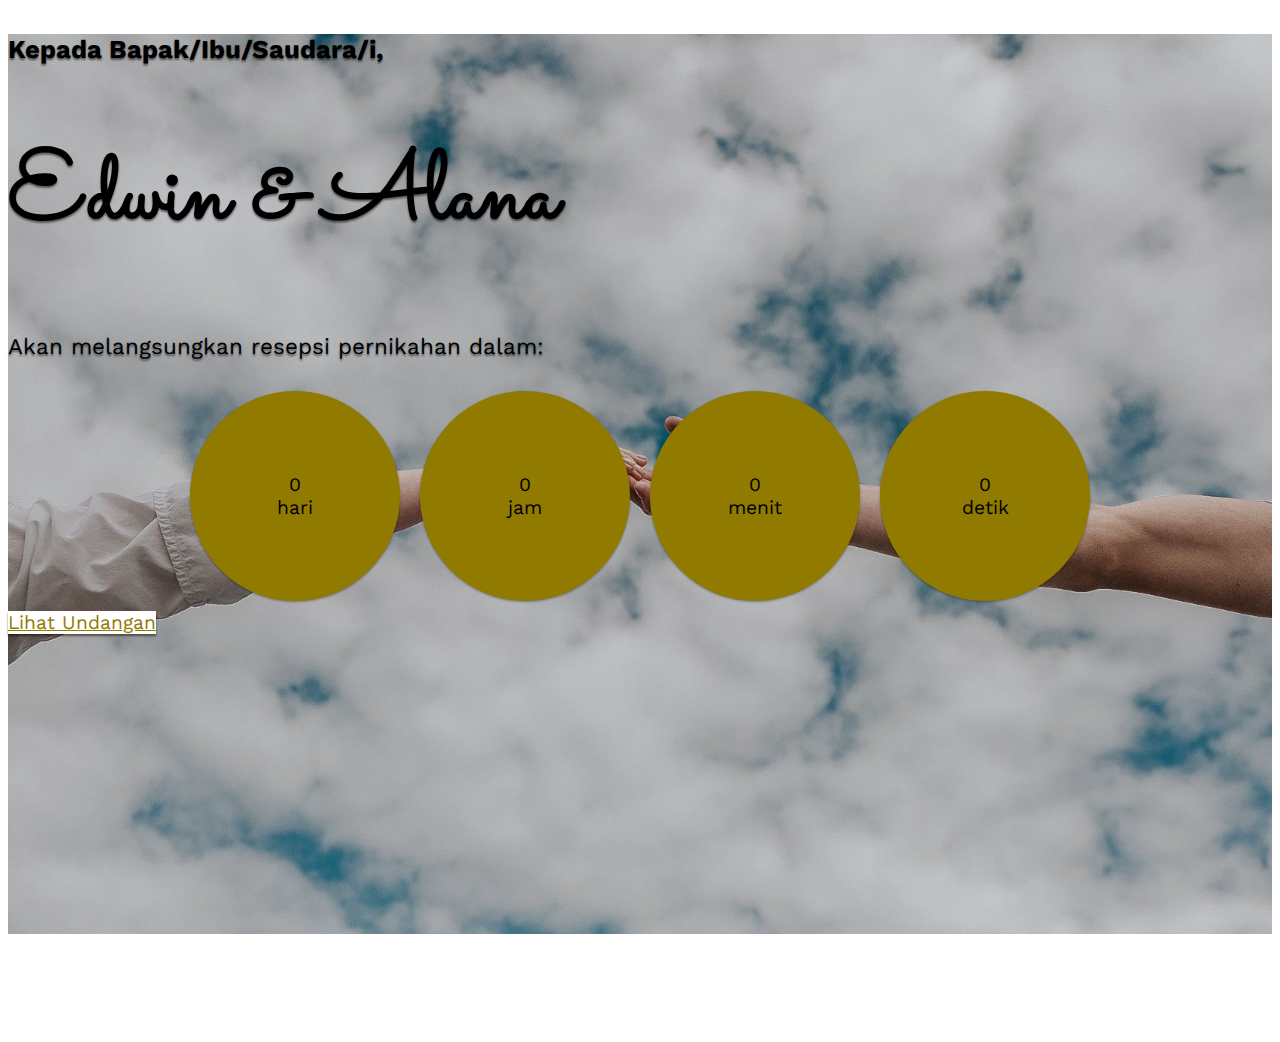
==== index.html @ bcf6af93 "add new feature" ====
<!DOCTYPE html>
<html lang="en">
  <head>
    <meta charset="utf-8" />
    <meta name="viewport" content="width=device-width, initial-scale=1" />
    <title>Invitation Homepage</title>
    <link
      href="https://cdn.jsdelivr.net/npm/bootstrap@5.3.0/dist/css/bootstrap.min.css"
      rel="stylesheet"
      integrity="sha384-9ndCyUaIbzAi2FUVXJi0CjmCapSmO7SnpJef0486qhLnuZ2cdeRhO02iuK6FUUVM"
      crossorigin="anonymous"
    />
    <link rel="preconnect" href="https://fonts.googleapis.com" />
    <link rel="preconnect" href="https://fonts.gstatic.com" crossorigin />
    <link
      href="https://fonts.googleapis.com/css2?family=Sacramento&family=Work+Sans:wght@100;300;400;600;700&display=swap"
      rel="stylesheet"
    />

    <!---Simply count down-->
    <link rel="stylesheet" href="countdown/simplyCountdown.theme.default.css" />
    <script src="countdown/simplyCountdown.min.js"></script>
    <!--countdown end-->
    <!-- Bootstrap Icon -->
    <link
      rel="stylesheet"
      href="https://cdn.jsdelivr.net/npm/bootstrap-icons@1.10.5/font/bootstrap-icons.css"
    />

    <link rel="stylesheet" href="style.css" />
  </head>
  <body>
    <section
      id="hero"
      class="hero w-100 h-100 p-3 mx-auto text-center d-flex justify-content-center align-items-center text-white"
    >
      <main>
        <!-- Header Start -->
        <h4>Kepada Bapak/Ibu/Saudara/i,</h4>
        <h1>Edwin & Alana</h1>
        <p>Akan melangsungkan resepsi pernikahan dalam:</p>
        <!--Header End -->
        <div class="simply-countdown"></div>
        <a href="./undangan.html" class="btn btn-lg mt-4">Lihat Undangan</a>
      </main>
    </section>

    <script
      src="https://cdn.jsdelivr.net/npm/bootstrap@5.3.0/dist/js/bootstrap.bundle.min.js"
      integrity="sha384-geWF76RCwLtnZ8qwWowPQNguL3RmwHVBC9FhGdlKrxdiJJigb/j/68SIy3Te4Bkz"
      crossorigin="anonymous"
    ></script>
    <script>
      simplyCountdown(".simply-countdown", {
        year: 2023, // required
        month: 12, // required
        day: 28, // required
        hours: 8, // Default is 0 [0-23] integer
        words: {
          //words displayed into the countdown
          days: { singular: "hari", plural: "hari" },
          hours: { singular: "jam", plural: "jam" },
          minutes: { singular: "menit", plural: "menit" },
          seconds: { singular: "detik", plural: "detik" },
        },
      });
    </script>
  </body>
</html>
---- countdown/simplyCountdown.theme.default.css ----
.simply-countdown {
    overflow: hidden;
    display: table;
    margin: auto;

}

.simply-countdown>.simply-section {
    width: 50px;
    height: 50px;
    padding: 80px;
    display: flex;
    align-items: center;
    justify-content: center;
    float: left;
    margin: 10px;
    background: var(--pink);
    box-shadow: 0 1px 3px rgba(0, 0, 0, .12), 0 1px 2px rgba(0, 0, 0, .24);
    border-radius: 50%;
}


.simply-countdown>.simply-section .simply-amount, .simply-countdown>.simply-section .simply-word {
    display: block;
    text-align: center;
}

.simply-amount>.simply-section .simply-amount {
    font-size: 1.6rem;
}
---- style.css ----
:root {
    --pink: #907a00;
    --bg: #0a0a0a;
    --shadow: 0 2px 2px rgb(0 0 0 / 0.5);
}

body {
    font-size: 1.2rem;
    font-family: 'Work Sans', sans-serif;
    min-height: 1000px;
}

.hero::before {
    content: '';
    position: absolute;
    top: 0;
    left: 0;
    width: 100%;
    height: 100%;
    background-image: url(img/bg-prewed.jpeg);
    background-size: cover;
    background-position: center;
    z-index: -1;
}

.hero {
    position: relative;
    min-height: 100vh;
}

.hero h1, .hero h4, .hero p {
    text-shadow: var(--shadow);
}

.hero h1 {
    font-family: 'Sacramento', cursive;
    font-size: 6rem;
}

.hero h4 {
    font-size: 1.6rem;
}

.hero p {
    font-size: 1.4rem;
}

.hero a {
    color: var(--pink);
    background-color: white;
    box-shadow: var(--shadow);
}

.hero a:hover {
    background-color: var(--pink);
    color: white;
}

.mynavbar {
    background-color: rgba(255, 255, 255, 0.3) !important;
    backdrop-filter: blur(4px);
}

.mynavbar .offcanvas {
    height: 100vh;
}

.mynavbar .navbar-brand,
.mynavbar .offcanvas-title {
    font-family: 'sacramento', cursive;
    font-size: 3.2rem;
    font-weight: bold;
    position: relative;
}

.mynavbar .nav-link {
    text-transform: uppercase;
}

.home {
    background-image: url(img/flower.png);
    background-size: cover;
    min-height: 100vh;
    margin-top: -6rem;
    padding-top: 15rem;
    padding-bottom: 5rem;

}

.home h2,
.info h2 {
    color: var(--pink);
    font-family: 'sacramento', cursive;
    font-size: 5rem;
    font-weight: bold;
}

.home h3 {
    color: #444;
    font-size: 1.5rem;
    margin-bottom: 1rem;
}

.home p {
    font-size: 1.1rem;
    color: black;
}

.home .couple {
    margin-top: 100px;
}

.home .couple h3 {
    font-family: 'sacramento', cursive;
    font-size: 2.4rem;
    color: var(--pink);
}

.home .couple img {
    width: 100%;
}

.home .heart {
    width: 50px;
    height: 50px;
    background-color: white;
    display: flex;
    border-radius: 50%;
    box-shadow: 0 0 5px rgba(0, 0, 0, 0.5);
    position: absolute;
    left: 50%;
    transform: translateX(-50%) translateY(60px);
}

.home .heart i {
    margin: auto;
    color: var(--pink);
}

.info {
    background-image: url(img/flower.png);
    background-size: cover;
    color: black;
    min-height: 100vh;
    margin-top: -6rem;
    padding-top: 15rem;
    padding-bottom: 5rem;
}

.info .alamat {
    font-size: 1.1rem;
}

.info .description {
    font-size: 1rem;
    font-weight: 300;
}

.info .card {
    background-color: rgba(255, 255, 255, 0.2) !important;
    color: black !important;
    border: 1px solid #999;
}

.info .card-header {
    border-bottom: 1px solid #999;
    text-transform: uppercase;
    letter-spacing: 0.1rem;
}

.info .card-body {
    font-size: 1rem;
}

.info .card-footer {
    border-top: 1px solid #999;
    font-size: 0.9rem;
    font-weight: 300;
}

.gallery {
    display: grid;
    grid-template-columns: repeat(auto-fill, minmax(300px, 1fr));
    grid-gap: 10px;
    padding: 20px;
}

.gallery body {
    font-family: Arial, sans-serif;
    margin: 0;
    padding: 0;
}

.gallery-header {
    background-color: #333;
    color: #fff;
    padding: 5px;
    position: relative;
    text-align: center;
}

.gallery h1 {
    margin: 0;
}

.gallery img {
    width: 100%;
    height: auto;
    position: relative;
}

.gallery-footer {
    background-color: var(--bg);
    color: white;
    text-align: center;
    padding: 0.1px;
    position: fixed;
    bottom: 0;
    left: 0;
    font-size: 1rem;
    width: 100%;
}

.story {
    text-align: justify;
    line-height: 1.6;
}

.story body {
    font-family: Arial, sans-serif;
    background-color: #f0f0f0;
    margin: 0;
    padding: 0;
}

.story-header {
    background-color: #333;
    color: #fff;
    padding: 20px;
    text-align: center;
}

.story h1 {
    margin: 0;
}

.story .container {
    max-width: 800px;
    margin: 20px auto;
    padding: 20px;
    background-color: #fff;
    border-radius: 5px;
    box-shadow: 0 2px 5px rgba(0, 0, 0, 0.1);
}

.story .image {
    display: block;
    max-width: 100%;
    height: auto;
    margin: 20px auto;
}

.story-footer {
    background-color: #333;
    color: #fff;
    text-align: center;
    padding: 10px;
    position: fixed;
    bottom: 0;
    left: 0;
    width: 100%;
}

/* Media Query */

/* Extra Large */

@media (max-width: 1200px) {
    .home .heart {
        transform: translateX(-50%) translateY(45px)
    }
}

/* Laptop */
@media (max-width: 992px) {
    html {
        font-size: 75%;
    }

    .simply-countdown>.simply-section {
        padding: 70px;
    }

    .home .heart {
        display: none;
    }
}

/* tablet */
@media (max-width: 768px) {
    html {
        font-size: 65%;
    }

    .simply-countdown>.simply-section {
        padding: 60px;
        margin: 5px;
    }

    .mynavbar .nav-link {
        font-size: 2rem;
        text-align: center;
    }

}

/* mobile phone */
@media (max-width: 576px) {
    html {
        font-size: 60%;
    }

    .simply-countdown>.simply-section {
        padding: 45px;
        margin: 3px;
    }
}
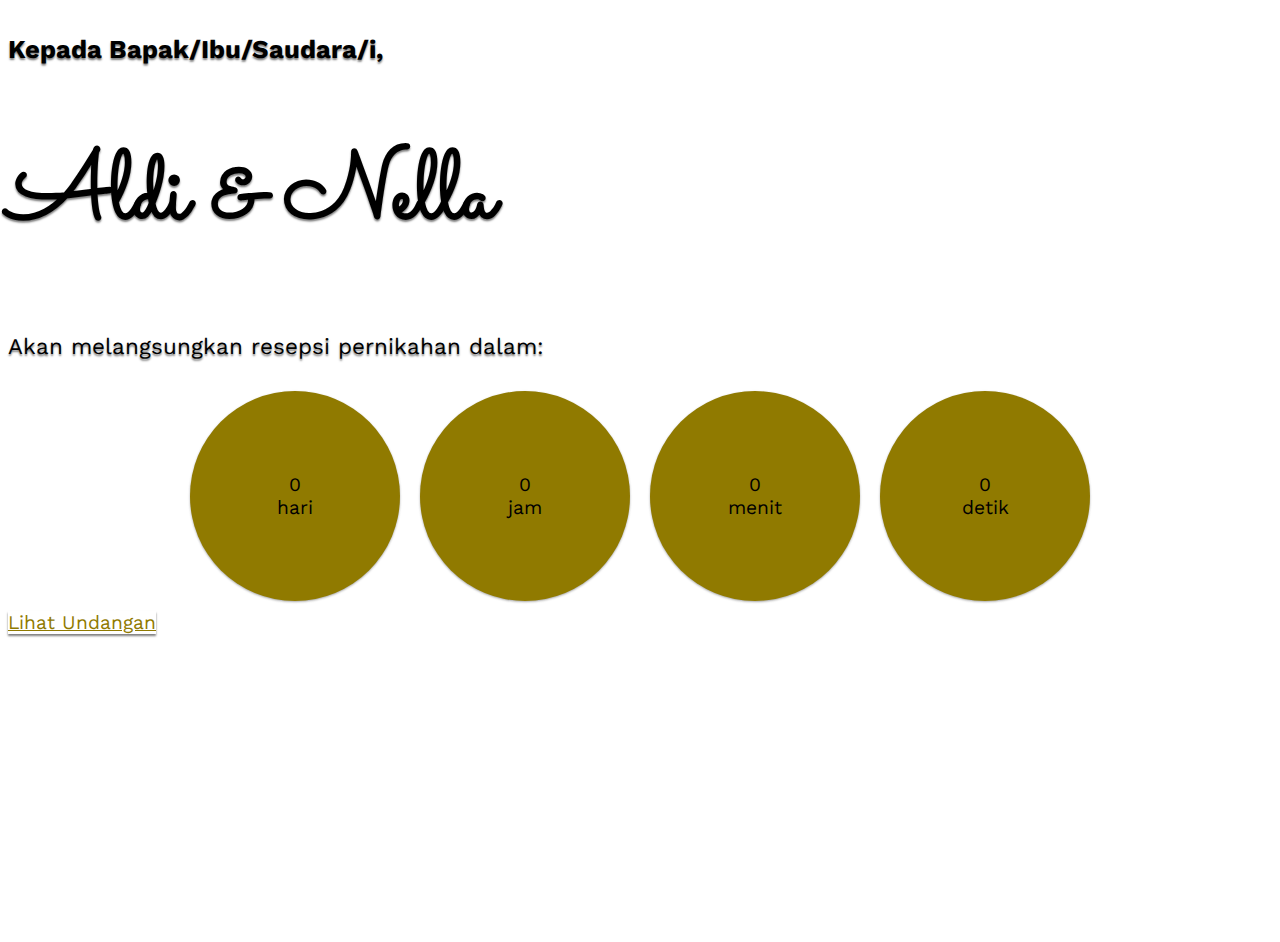
==== commit 354a20d2: "update css, html, page gallery, story" ====
--- a/index.html
+++ b/index.html
@@ -37,7 +37,7 @@
       <main>
         <!-- Header Start -->
         <h4>Kepada Bapak/Ibu/Saudara/i,</h4>
-        <h1>Edwin & Alana</h1>
+        <h1>Aldi & Nella</h1>
         <p>Akan melangsungkan resepsi pernikahan dalam:</p>
         <!--Header End -->
         <div class="simply-countdown"></div>
@@ -52,9 +52,9 @@
     ></script>
     <script>
       simplyCountdown(".simply-countdown", {
-        year: 2023, // required
-        month: 12, // required
-        day: 28, // required
+        year: 2024, // required
+        month: 11, // required
+        day: 27, // required
         hours: 8, // Default is 0 [0-23] integer
         words: {
           //words displayed into the countdown
--- a/style.css
+++ b/style.css
@@ -7,7 +7,7 @@
 body {
     font-size: 1.2rem;
     font-family: 'Work Sans', sans-serif;
-    min-height: 1000px;
+    min-height: 200px;
 }
 
 .hero::before {
@@ -17,7 +17,7 @@
     left: 0;
     width: 100%;
     height: 100%;
-    background-image: url(img/bg-prewed.jpeg);
+    background-image: url(img/prewed.jpg);
     background-size: cover;
     background-position: center;
     z-index: -1;
@@ -28,7 +28,9 @@
     min-height: 100vh;
 }
 
-.hero h1, .hero h4, .hero p {
+.hero h1,
+.hero h4,
+.hero p {
     text-shadow: var(--shadow);
 }
 
@@ -178,11 +180,26 @@
     font-weight: 300;
 }
 
+/*.gallery {
+    display: grid;
+    grid-template-columns: repeat(auto-fill, minmax(300px, 1fr));
+    
+}
+*/
 .gallery {
     display: grid;
-    grid-template-columns: repeat(auto-fill, minmax(300px, 1fr));
-    grid-gap: 10px;
-    padding: 20px;
+    grid-template-columns: auto auto auto auto;
+    /* Tiga kolom per baris */
+    gap: 10px;
+    /* Jarak antar gambar */
+    padding: 10px;
+
+}
+
+.gallery img {
+    max-width: 100%;
+    height: max-content;
+    width: 100%;
 }
 
 .gallery body {
@@ -195,18 +212,13 @@
     background-color: #333;
     color: #fff;
     padding: 5px;
+    font-family: 'sacramento', cursive;
     position: relative;
     text-align: center;
 }
 
 .gallery h1 {
     margin: 0;
-}
-
-.gallery img {
-    width: 100%;
-    height: auto;
-    position: relative;
 }
 
 .gallery-footer {
@@ -217,13 +229,22 @@
     position: fixed;
     bottom: 0;
     left: 0;
-    font-size: 1rem;
+    font-size: 0.8rem;
     width: 100%;
 }
 
 .story {
     text-align: justify;
     line-height: 1.6;
+    background-image: url(img/flower.png);
+    background-size: cover;
+    min-height: 100vh;
+    margin-left: -1.3rem;
+    margin-right: -1.3rem;
+    margin-top: -1.3rem;
+    margin-bottom: -1.3rem;
+    padding-top: 1rem;
+    padding-bottom: 0.5rem;
 }
 
 .story body {
@@ -236,12 +257,23 @@
 .story-header {
     background-color: #333;
     color: #fff;
-    padding: 20px;
+    padding: 5px;
     text-align: center;
+    font-family: 'sacramento', cursive;
 }
 
 .story h1 {
     margin: 0;
+
+}
+
+.story h2 {
+    font-family: 'sacramento', cursive;
+    font-size: 3rem;
+}
+
+.story p {
+    font-size: 1rem;
 }
 
 .story .container {
@@ -255,19 +287,20 @@
 
 .story .image {
     display: block;
-    max-width: 100%;
-    height: auto;
-    margin: 20px auto;
+    max-width: 20%;
+    height: 20%;
+    margin: 1px;
 }
 
 .story-footer {
     background-color: #333;
     color: #fff;
     text-align: center;
-    padding: 10px;
-    position: fixed;
+    padding: 0.1px;
+    position: relative;
     bottom: 0;
     left: 0;
+    font-size: 0.8rem;
     width: 100%;
 }
 
